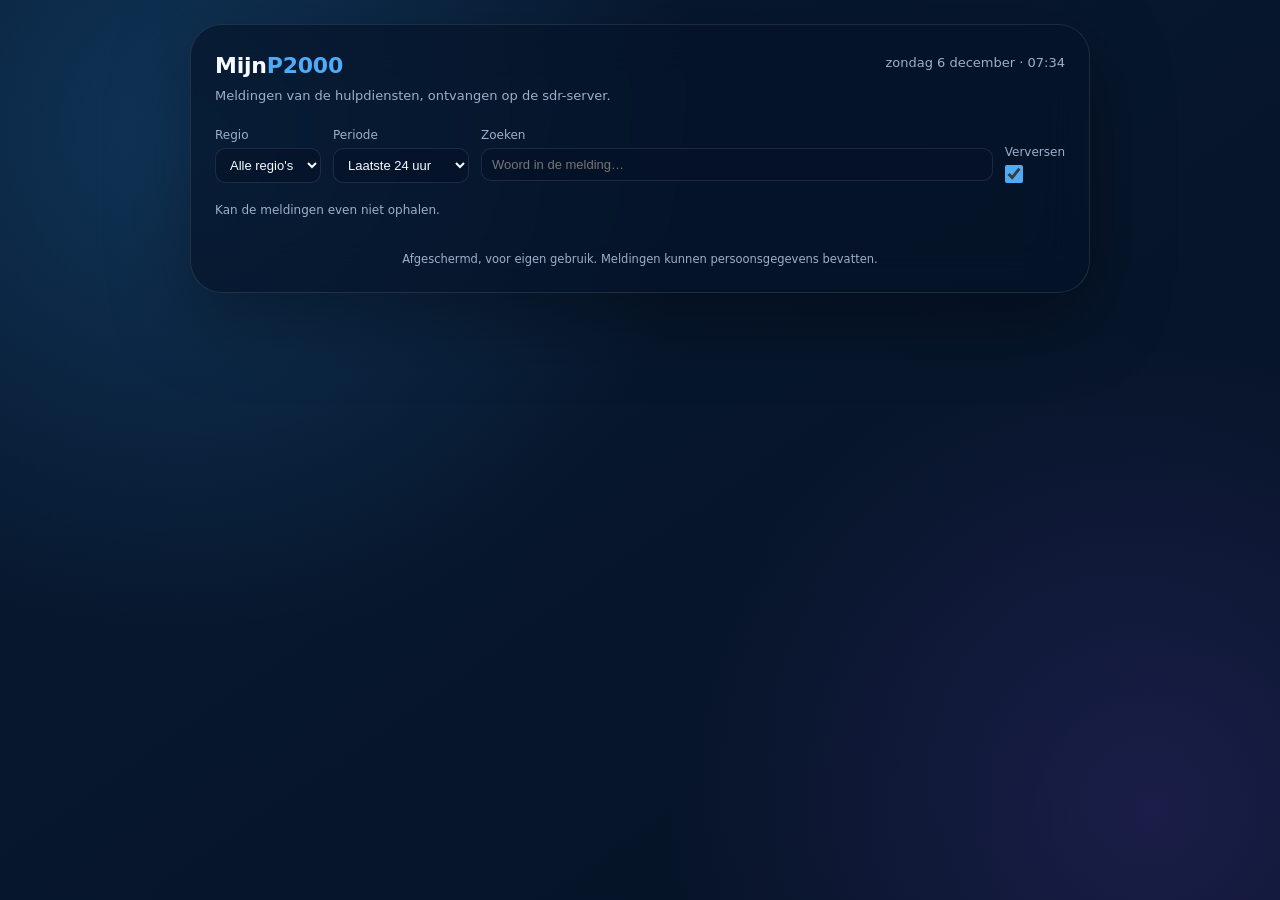
==== archief/static/index.html @ 43bccef7 "Archiefpagina mijnp2000: backend, pagina, nginx-conf en README" ====
<!doctype html>
<html lang="nl">
<head>
  <meta charset="utf-8">
  <meta name="viewport" content="width=device-width, initial-scale=1">
  <meta name="theme-color" content="#061225">
  <meta name="description" content="Archief van P2000-meldingen van de hulpdiensten, met filter op regio en periode.">
  <title>Lab023 — MijnP2000</title>
  <link rel="stylesheet" href="huisstijl.css">
  <link rel="stylesheet" href="style.css">
</head>
<body>
  <main class="app">
    <header class="topbar">
      <div>
        <h1 class="merk">Mijn<em>P2000</em></h1>
        <p class="ondertitel">Meldingen van de hulpdiensten, ontvangen op de sdr-server.</p>
      </div>
      <div class="klok" id="klok" aria-hidden="true"></div>
    </header>

    <div class="filters">
      <label class="filter">
        <span>Regio</span>
        <select id="regio">
          <option value="">Alle regio's</option>
        </select>
      </label>
      <label class="filter">
        <span>Periode</span>
        <select id="periode">
          <option value="1">Laatste uur</option>
          <option value="6">Laatste 6 uur</option>
          <option value="24" selected>Laatste 24 uur</option>
          <option value="72">Laatste 3 dagen</option>
          <option value="168">Laatste 7 dagen</option>
        </select>
      </label>
      <label class="filter filter-zoek">
        <span>Zoeken</span>
        <input id="zoek" type="text" placeholder="Woord in de melding…" autocomplete="off">
      </label>
      <label class="filter filter-auto">
        <span>Verversen</span>
        <input id="auto" type="checkbox" checked>
      </label>
    </div>

    <p id="stand" class="stand"></p>
    <div id="lijst" class="lijst"></div>
    <p id="leeg" class="leeg" hidden>Geen meldingen in deze selectie.</p>

    <p class="voettekst">Afgeschermd, voor eigen gebruik. Meldingen kunnen persoonsgegevens bevatten.</p>
  </main>

  <script src="script.js"></script>
</body>
</html>
---- archief/static/huisstijl.css ----
/* ============================================================
   Huisstijl Lab023 — gedeelde stijl voor alle sites
   Eén bron voor lettertype, kleuren en de kop "Mijn + thema".
   Het themawoord staat altijd in blauw (--accent).
   Kaarten en achtergrond volgen de glaslook van mijnweer.
   ============================================================ */

:root {
  --bg:     #061225;                  /* diepe navy basis */
  --kaart:  rgba(15, 36, 67, .72);    /* half-doorzichtig paneel */
  --rand:   rgba(255, 255, 255, .10); /* dunne lichte rand */
  --tekst:  #f7fbff;                  /* hoofdtekst */
  --muted:  #9db0c9;                  /* bijschriften */

  --accent: #4dabf7;                  /* themakleur: altijd blauw */

  --gas:    #f4a261;
  --geld:   #69db7c;

  --radius:     20px;                 /* kaarten */
  --radius-app: 32px;                 /* buitenste paneel */
}

* { box-sizing: border-box; margin: 0; padding: 0; }

body {
  min-height: 100vh;
  color: var(--tekst);
  font: 15px/1.5 system-ui, -apple-system, "Segoe UI", Roboto, sans-serif;
  padding: 24px;
  background:
    radial-gradient(circle at 15% 15%, rgba(44, 135, 205, .25), transparent 32rem),
    radial-gradient(circle at 90% 90%, rgba(105, 74, 207, .20), transparent 30rem),
    linear-gradient(145deg, #071a32, var(--bg));
}

/* Buitenste paneel: <main class="app"> ... </main> */
.app {
  width: min(900px, 100%);
  margin: 0 auto;
  padding: 24px;
  border: 1px solid var(--rand);
  border-radius: var(--radius-app);
  background: rgba(5, 18, 39, .68);
  box-shadow: 0 24px 80px rgba(0, 0, 0, .35);
  backdrop-filter: blur(24px);
  -webkit-backdrop-filter: blur(24px);
}

/* Kop: <h1 class="merk">Mijn<em>Verbruik</em></h1> */
.merk {
  font-size: 22px;
  font-weight: 600;
  letter-spacing: -.01em;
}
.merk em {
  color: var(--accent);
  font-style: normal;
}

.merk-sub {
  color: var(--muted);
  font-size: 13px;
  margin-top: 2px;
  margin-bottom: 18px;
}

/* Herbruikbare kaart (glaslook) */
.kaart {
  padding: 20px;
  border: 1px solid var(--rand);
  border-radius: var(--radius);
  background: var(--kaart);
  backdrop-filter: blur(12px);
  -webkit-backdrop-filter: blur(12px);
}
---- archief/static/style.css ----
/* Pagina-eigen opmaak voor MijnP2000.
   De gedeelde huisstijl staat in huisstijl.css en wordt eerder ingeladen. */

.topbar {
  display: flex;
  align-items: flex-start;
  justify-content: space-between;
  gap: 16px;
  margin-bottom: 20px;
}
.ondertitel {
  color: var(--muted);
  font-size: 13px;
  margin-top: 4px;
}
.klok {
  flex: 0 0 auto;
  color: var(--muted);
  font-size: 13px;
  font-variant-numeric: tabular-nums;
  padding-top: 4px;
  white-space: nowrap;
}

/* Filterbalk */
.filters {
  display: flex;
  flex-wrap: wrap;
  gap: 12px;
  margin-bottom: 18px;
}
.filter {
  display: flex;
  flex-direction: column;
  gap: 4px;
  font-size: 12px;
  color: var(--muted);
}
.filter-zoek { flex: 1 1 200px; }
.filter select,
.filter input[type="text"] {
  color: var(--tekst);
  background: rgba(5, 18, 39, .55);
  border: 1px solid var(--rand);
  border-radius: 10px;
  padding: 8px 10px;
  font-size: 13px;
}
.filter input[type="text"] { width: 100%; }
.filter select:focus,
.filter input:focus {
  outline: none;
  border-color: var(--accent);
}
.filter-auto {
  justify-content: flex-end;
}
.filter-auto input { width: 18px; height: 18px; accent-color: var(--accent); }

.stand {
  color: var(--muted);
  font-size: 12px;
  margin-bottom: 10px;
}

/* Lijst met meldingen */
.lijst {
  display: flex;
  flex-direction: column;
  gap: 10px;
}
.melding {
  padding: 14px 16px;
  border: 1px solid var(--rand);
  border-radius: 14px;
  background: var(--kaart);
}
.melding-kop {
  display: flex;
  flex-wrap: wrap;
  align-items: center;
  gap: 8px;
  margin-bottom: 6px;
}
.melding-tijd {
  color: var(--muted);
  font-size: 12px;
  font-variant-numeric: tabular-nums;
}
.melding-tekst {
  font-size: 14px;
  line-height: 1.5;
}
.melding-onder {
  margin-top: 6px;
  color: var(--muted);
  font-size: 11.5px;
}

/* Kenmerken (regio, discipline, prioriteit) */
.kenmerk {
  font-size: 10.5px;
  font-weight: 600;
  letter-spacing: .02em;
  padding: 2px 8px;
  border-radius: 999px;
  border: 1px solid var(--rand);
  color: var(--muted);
}
.kenmerk.prio1 { color: #ff8787; border-color: rgba(255, 135, 135, .5); }
.kenmerk.prio2 { color: var(--gas); border-color: rgba(244, 162, 97, .5); }
.kenmerk.regio { color: var(--accent); border-color: rgba(77, 171, 247, .5); }

.leeg {
  color: var(--muted);
  font-size: 13px;
  text-align: center;
  padding: 30px 0;
}
.voettekst {
  color: var(--muted);
  font-size: 11.5px;
  text-align: center;
  margin-top: 22px;
}
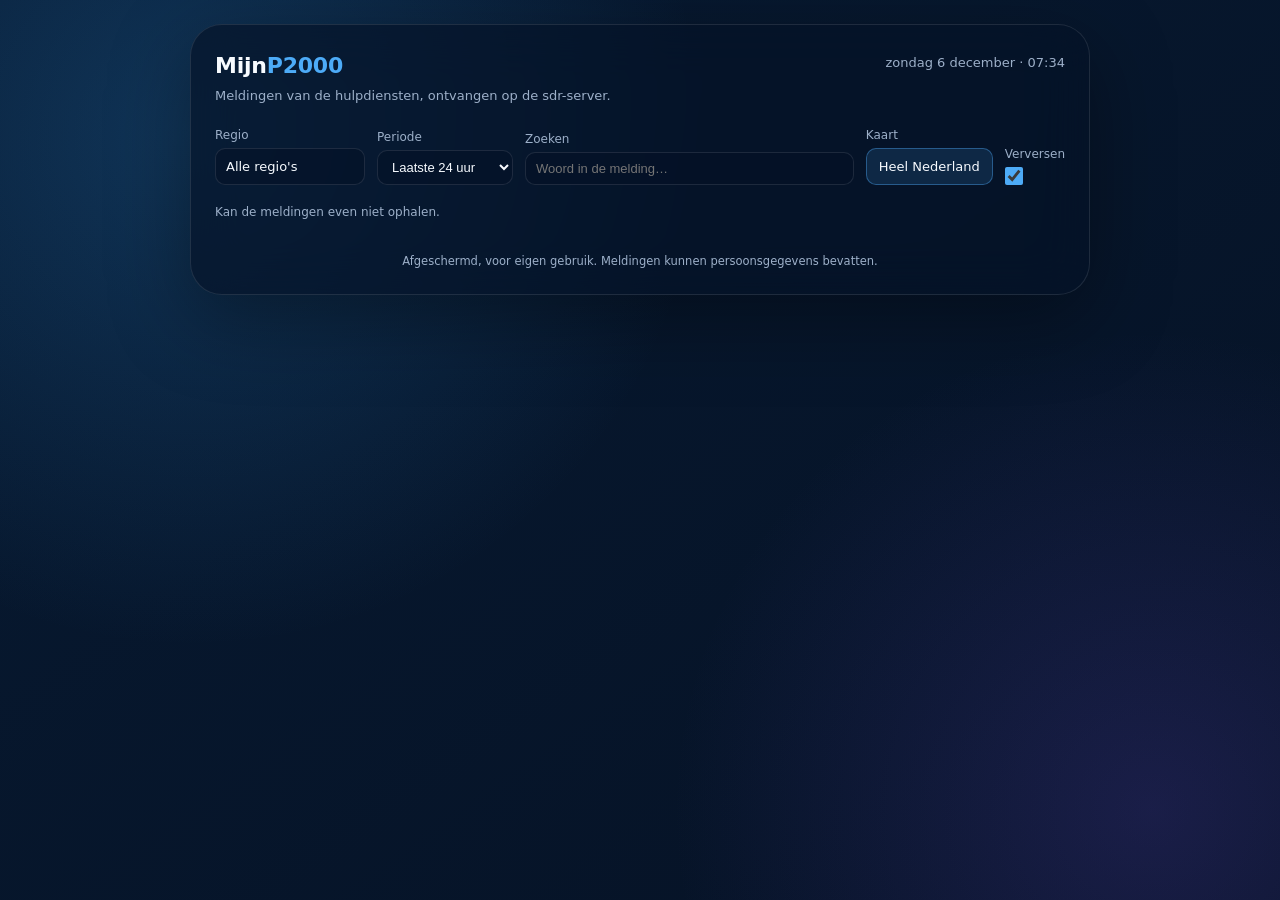
==== commit 2fbd25b8: "Archiefpagina: multi-regio, kaartpin, landelijke kaart, kleuren, capcodevertaling" ====
--- a/archief/static/index.html
+++ b/archief/static/index.html
@@ -20,12 +20,13 @@
     </header>
 
     <div class="filters">
-      <label class="filter">
+      <div class="filter">
         <span>Regio</span>
-        <select id="regio">
-          <option value="">Alle regio's</option>
-        </select>
-      </label>
+        <details class="regio-menu" id="regioMenu">
+          <summary id="regioSamenvatting">Alle regio's</summary>
+          <div class="regio-opties" id="regioOpties"></div>
+        </details>
+      </div>
       <label class="filter">
         <span>Periode</span>
         <select id="periode">
@@ -40,6 +41,12 @@
         <span>Zoeken</span>
         <input id="zoek" type="text" placeholder="Woord in de melding…" autocomplete="off">
       </label>
+      <div class="filter filter-knop">
+        <span>Kaart</span>
+        <a class="kaartknop" href="https://p2000.page/live-kaart" target="_blank" rel="noopener">
+          Heel Nederland
+        </a>
+      </div>
       <label class="filter filter-auto">
         <span>Verversen</span>
         <input id="auto" type="checkbox" checked>
--- a/archief/static/style.css
+++ b/archief/static/style.css
@@ -1,5 +1,13 @@
 /* Pagina-eigen opmaak voor MijnP2000.
    De gedeelde huisstijl staat in huisstijl.css en wordt eerder ingeladen. */
+
+:root {
+  --brandweer: #ff6b6b;   /* rood */
+  --ambulance: #ffd43b;   /* geel */
+  --politie:   #4dabf7;   /* blauw (gelijk aan accent) */
+  --lifeliner: #69db7c;   /* groen */
+  --overig:    #9db0c9;   /* grijs voor onbekend/overig */
+}
 
 .topbar {
   display: flex;
@@ -26,6 +34,7 @@
 .filters {
   display: flex;
   flex-wrap: wrap;
+  align-items: flex-end;
   gap: 12px;
   margin-bottom: 18px;
 }
@@ -36,7 +45,7 @@
   font-size: 12px;
   color: var(--muted);
 }
-.filter-zoek { flex: 1 1 200px; }
+.filter-zoek { flex: 1 1 180px; }
 .filter select,
 .filter input[type="text"] {
   color: var(--tekst);
@@ -48,14 +57,69 @@
 }
 .filter input[type="text"] { width: 100%; }
 .filter select:focus,
-.filter input:focus {
-  outline: none;
-  border-color: var(--accent);
-}
-.filter-auto {
-  justify-content: flex-end;
-}
+.filter input:focus { outline: none; border-color: var(--accent); }
+.filter-auto { justify-content: flex-end; }
 .filter-auto input { width: 18px; height: 18px; accent-color: var(--accent); }
+
+/* Regio-keuzemenu met meerdere selecties */
+.regio-menu {
+  position: relative;
+}
+.regio-menu summary {
+  list-style: none;
+  cursor: pointer;
+  color: var(--tekst);
+  background: rgba(5, 18, 39, .55);
+  border: 1px solid var(--rand);
+  border-radius: 10px;
+  padding: 8px 10px;
+  font-size: 13px;
+  min-width: 150px;
+  white-space: nowrap;
+}
+.regio-menu summary::-webkit-details-marker { display: none; }
+.regio-menu[open] summary { border-color: var(--accent); }
+.regio-opties {
+  position: absolute;
+  z-index: 20;
+  top: calc(100% + 4px);
+  left: 0;
+  max-height: 260px;
+  overflow-y: auto;
+  min-width: 220px;
+  padding: 8px;
+  background: #0b1f3a;
+  border: 1px solid var(--rand);
+  border-radius: 12px;
+  box-shadow: 0 16px 40px rgba(0, 0, 0, .45);
+}
+.regio-optie {
+  display: flex;
+  align-items: center;
+  gap: 8px;
+  padding: 5px 6px;
+  border-radius: 8px;
+  color: var(--tekst);
+  font-size: 13px;
+  cursor: pointer;
+}
+.regio-optie:hover { background: rgba(255, 255, 255, .05); }
+.regio-optie input { accent-color: var(--accent); }
+
+/* Kaartknop */
+.filter-knop { justify-content: flex-end; }
+.kaartknop {
+  display: inline-block;
+  color: var(--tekst);
+  text-decoration: none;
+  background: rgba(77, 171, 247, .14);
+  border: 1px solid rgba(77, 171, 247, .4);
+  border-radius: 10px;
+  padding: 8px 12px;
+  font-size: 13px;
+  white-space: nowrap;
+}
+.kaartknop:hover { background: rgba(77, 171, 247, .24); }
 
 .stand {
   color: var(--muted);
@@ -64,14 +128,11 @@
 }
 
 /* Lijst met meldingen */
-.lijst {
-  display: flex;
-  flex-direction: column;
-  gap: 10px;
-}
+.lijst { display: flex; flex-direction: column; gap: 10px; }
 .melding {
-  padding: 14px 16px;
-  border: 1px solid var(--rand);
+  padding: 12px 14px 12px 16px;
+  border: 1px solid var(--rand);
+  border-left: 4px solid var(--overig);   /* kleur per discipline, via JS */
   border-radius: 14px;
   background: var(--kaart);
 }
@@ -87,17 +148,47 @@
   font-size: 12px;
   font-variant-numeric: tabular-nums;
 }
-.melding-tekst {
-  font-size: 14px;
-  line-height: 1.5;
-}
-.melding-onder {
-  margin-top: 6px;
+.melding.hoofd-brandweer { border-left-color: var(--brandweer); }
+.melding.hoofd-ambulance { border-left-color: var(--ambulance); }
+.melding.hoofd-politie   { border-left-color: var(--politie); }
+.melding.hoofd-lifeliner { border-left-color: var(--lifeliner); }
+
+.melding-tekst { font-size: 14px; line-height: 1.5; }
+
+/* Kaartpin per melding */
+.pin {
+  flex: 0 0 auto;
+  display: inline-grid;
+  place-items: center;
+  width: 26px;
+  height: 26px;
+  border-radius: 8px;
+  color: var(--accent);
+  background: rgba(77, 171, 247, .12);
+  border: 1px solid rgba(77, 171, 247, .3);
+}
+.pin:hover { background: rgba(77, 171, 247, .24); }
+.pin svg { width: 15px; height: 15px; fill: none; stroke: currentColor; stroke-width: 1.8; stroke-linecap: round; stroke-linejoin: round; }
+
+/* Capcodes met vertaling */
+.codes {
+  margin-top: 8px;
+  display: flex;
+  flex-direction: column;
+  gap: 2px;
+}
+.code-regel {
   color: var(--muted);
   font-size: 11.5px;
-}
-
-/* Kenmerken (regio, discipline, prioriteit) */
+  line-height: 1.4;
+}
+.code-nr {
+  color: var(--tekst);
+  font-variant-numeric: tabular-nums;
+  margin-right: 6px;
+}
+
+/* Kenmerken (prioriteit, regio, discipline) */
 .kenmerk {
   font-size: 10.5px;
   font-weight: 600;
@@ -108,8 +199,14 @@
   color: var(--muted);
 }
 .kenmerk.prio1 { color: #ff8787; border-color: rgba(255, 135, 135, .5); }
-.kenmerk.prio2 { color: var(--gas); border-color: rgba(244, 162, 97, .5); }
+.kenmerk.prio2 { color: var(--ambulance); border-color: rgba(255, 212, 59, .5); }
 .kenmerk.regio { color: var(--accent); border-color: rgba(77, 171, 247, .5); }
+
+/* Disciplinebadge in de steunkleur */
+.kenmerk.disc-brandweer { color: var(--brandweer); border-color: rgba(255, 107, 107, .5); }
+.kenmerk.disc-ambulance { color: var(--ambulance); border-color: rgba(255, 212, 59, .5); }
+.kenmerk.disc-politie   { color: var(--politie);   border-color: rgba(77, 171, 247, .5); }
+.kenmerk.disc-lifeliner { color: var(--lifeliner); border-color: rgba(105, 219, 124, .5); }
 
 .leeg {
   color: var(--muted);
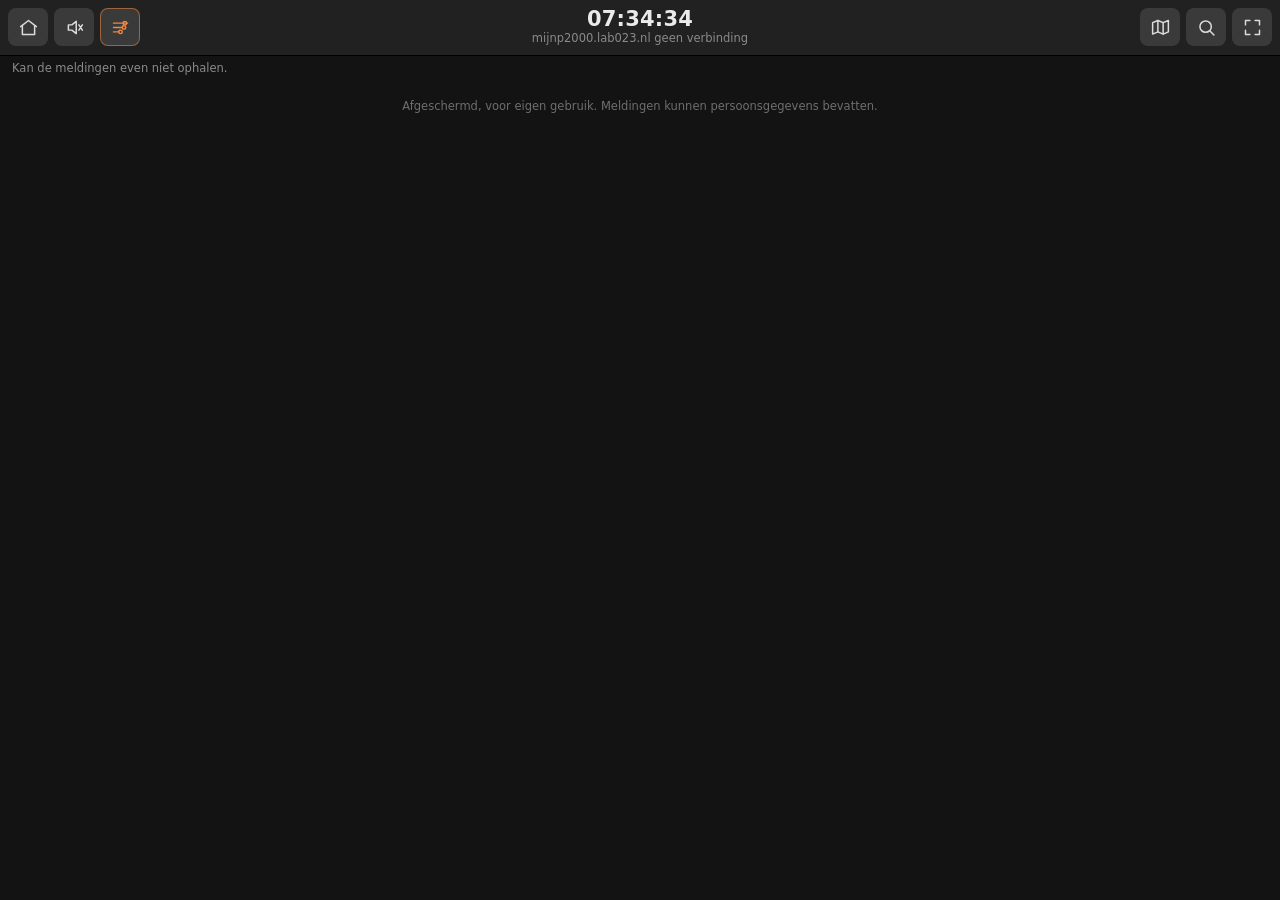
==== commit 89dc4663: "Opmaak van de pagina naar het voorbeeld van p2000.page" ====
--- a/archief/static/index.html
+++ b/archief/static/index.html
@@ -2,63 +2,80 @@
 <html lang="nl">
 <head>
   <meta charset="utf-8">
-  <meta name="viewport" content="width=device-width, initial-scale=1">
-  <meta name="theme-color" content="#061225">
-  <meta name="description" content="Archief van P2000-meldingen van de hulpdiensten, met filter op regio en periode.">
-  <title>Lab023 — MijnP2000</title>
-  <link rel="stylesheet" href="huisstijl.css">
+  <meta name="viewport" content="width=device-width, initial-scale=1, viewport-fit=cover">
+  <meta name="theme-color" content="#212121">
+  <meta name="description" content="Meldingen van de hulpdiensten, ontvangen op de sdr-server, met filter op regio en periode.">
+  <title>MijnP2000</title>
   <link rel="stylesheet" href="style.css">
 </head>
 <body>
-  <main class="app">
-    <header class="topbar">
-      <div>
-        <h1 class="merk">Mijn<em>P2000</em></h1>
-        <p class="ondertitel">Meldingen van de hulpdiensten, ontvangen op de sdr-server.</p>
-      </div>
-      <div class="klok" id="klok" aria-hidden="true"></div>
-    </header>
 
-    <div class="filters">
-      <div class="filter">
-        <span>Regio</span>
-        <details class="regio-menu" id="regioMenu">
-          <summary id="regioSamenvatting">Alle regio's</summary>
-          <div class="regio-opties" id="regioOpties"></div>
-        </details>
-      </div>
-      <label class="filter">
-        <span>Periode</span>
-        <select id="periode">
-          <option value="1">Laatste uur</option>
-          <option value="6">Laatste 6 uur</option>
-          <option value="24" selected>Laatste 24 uur</option>
-          <option value="72">Laatste 3 dagen</option>
-          <option value="168">Laatste 7 dagen</option>
-        </select>
-      </label>
-      <label class="filter filter-zoek">
-        <span>Zoeken</span>
-        <input id="zoek" type="text" placeholder="Woord in de melding…" autocomplete="off">
-      </label>
-      <div class="filter filter-knop">
-        <span>Kaart</span>
-        <a class="kaartknop" href="https://p2000.page/live-kaart" target="_blank" rel="noopener">
-          Heel Nederland
-        </a>
-      </div>
-      <label class="filter filter-auto">
-        <span>Verversen</span>
-        <input id="auto" type="checkbox" checked>
-      </label>
+  <!-- Balk bovenin: knoppen links, klok in het midden, knoppen rechts -->
+  <header class="balk" id="balk">
+    <div class="knoppen knoppen-links">
+      <a class="knop" href="https://start.lab023.nl" title="Naar de startpagina" aria-label="Startpagina">
+        <svg viewBox="0 0 24 24" aria-hidden="true"><path d="M3 11l9-7 9 7"></path><path d="M5 10v10h14V10"></path></svg>
+      </a>
+      <button class="knop" id="knopGeluid" title="Geluid bij een nieuwe melding" aria-label="Geluid aan of uit" aria-pressed="false">
+        <svg viewBox="0 0 24 24" aria-hidden="true"><path d="M5 9h4l5-4v14l-5-4H5z"></path><path class="geluid-uit" d="M17 9l4 6M21 9l-4 6"></path><path class="geluid-aan" d="M17 9a4 4 0 0 1 0 6"></path></svg>
+      </button>
+      <button class="knop knop-filter" id="knopFilter" title="Filters" aria-label="Filters" aria-expanded="false">
+        <svg viewBox="0 0 24 24" aria-hidden="true"><path d="M4 7h16M4 12h10M4 17h6"></path><circle cx="17" cy="7" r="2"></circle><circle cx="16" cy="12" r="2"></circle><circle cx="12" cy="17" r="2"></circle></svg>
+      </button>
     </div>
 
-    <p id="stand" class="stand"></p>
-    <div id="lijst" class="lijst"></div>
-    <p id="leeg" class="leeg" hidden>Geen meldingen in deze selectie.</p>
+    <div class="titelblok">
+      <div class="klok" id="klok">--:--:--</div>
+      <div class="ondertitel">mijnp2000.lab023.nl <span class="live" id="live">live</span></div>
+    </div>
 
-    <p class="voettekst">Afgeschermd, voor eigen gebruik. Meldingen kunnen persoonsgegevens bevatten.</p>
-  </main>
+    <div class="knoppen knoppen-rechts">
+      <a class="knop" href="https://p2000.page/live-kaart" target="_blank" rel="noopener" title="Landelijke kaart" aria-label="Kaart">
+        <svg viewBox="0 0 24 24" aria-hidden="true"><path d="M9 4L3 6.5v13L9 17l6 2.5 6-2.5v-13L15 6.5 9 4z"></path><path d="M9 4v13M15 6.5v13"></path></svg>
+      </a>
+      <button class="knop" id="knopZoek" title="Zoeken" aria-label="Zoeken">
+        <svg viewBox="0 0 24 24" aria-hidden="true"><circle cx="11" cy="11" r="6.5"></circle><path d="M16 16l4.5 4.5"></path></svg>
+      </button>
+      <button class="knop" id="knopSchermvullend" title="Schermvullend" aria-label="Schermvullend">
+        <svg viewBox="0 0 24 24" aria-hidden="true"><path d="M4 9V4h5M20 9V4h-5M4 15v5h5M20 15v5h-5"></path></svg>
+      </button>
+    </div>
+  </header>
+
+  <!-- Filterpaneel, klapt open onder de balk -->
+  <section class="paneel" id="paneel" hidden>
+    <div class="paneel-vak">
+      <span class="paneel-kop">Regio</span>
+      <div class="regio-opties" id="regioOpties"></div>
+      <div class="paneel-acties">
+        <button type="button" class="tekstknop" id="regioAlles">Alles uit</button>
+      </div>
+    </div>
+
+    <div class="paneel-vak">
+      <span class="paneel-kop">Periode</span>
+      <select id="periode">
+        <option value="1">Laatste uur</option>
+        <option value="6">Laatste 6 uur</option>
+        <option value="24" selected>Laatste 24 uur</option>
+        <option value="72">Laatste 3 dagen</option>
+        <option value="168">Laatste 7 dagen</option>
+      </select>
+
+      <span class="paneel-kop">Zoeken</span>
+      <input id="zoek" type="search" placeholder="Woord in de melding…" autocomplete="off">
+
+      <label class="schakel"><input id="auto" type="checkbox" checked> Automatisch verversen</label>
+    </div>
+  </section>
+
+  <p class="stand" id="stand"></p>
+
+  <main class="lijst" id="lijst"></main>
+
+  <p class="leeg" id="leeg" hidden>Geen meldingen in deze selectie.</p>
+
+  <footer class="voettekst">Afgeschermd, voor eigen gebruik. Meldingen kunnen persoonsgegevens bevatten.</footer>
 
   <script src="script.js"></script>
 </body>
--- a/archief/static/style.css
+++ b/archief/static/style.css
@@ -1,222 +1,309 @@
-/* Pagina-eigen opmaak voor MijnP2000.
-   De gedeelde huisstijl staat in huisstijl.css en wordt eerder ingeladen. */
+/* Opmaak van MijnP2000.
+   Deze pagina volgt bewust niet de glaslook van de Lab023-huisstijl, maar de
+   compacte, donkergrijze weergave van p2000.page: volle breedte, dichte
+   regels, een gekleurde titel per dienst en een pin rechts naar de kaart.
+   Daarom wordt huisstijl.css hier niet ingeladen. */
 
 :root {
-  --brandweer: #ff6b6b;   /* rood */
-  --ambulance: #ffd43b;   /* geel */
-  --politie:   #4dabf7;   /* blauw (gelijk aan accent) */
-  --lifeliner: #69db7c;   /* groen */
-  --overig:    #9db0c9;   /* grijs voor onbekend/overig */
-}
-
-.topbar {
-  display: flex;
-  align-items: flex-start;
+  --bg:        #131313;   /* achtergrond tussen de regels */
+  --rij:       #2b2b2b;   /* vlak van een melding */
+  --rij-hover: #333333;
+  --balk:      #212121;   /* balk bovenin */
+  --knop:      #3a3a3a;
+  --tekst:     #eaeaea;
+  --grijs:     #8a8a8a;   /* capcodes en bijschriften */
+  --grijs-licht: #a8a8a8;
+  --oranje:    #f0883e;   /* filterknop */
+  --rood:      #b93b2f;   /* blokje met minuten geleden */
+
+  /* Kleur per dienst: titel en de balk links van de melding */
+  --politie:        #4da6ff;
+  --politie-rand:   #2f6fb3;
+  --ambulance:      #dede2a;
+  --ambulance-rand: #8a8a1e;
+  --brandweer:      #ff5a5a;
+  --brandweer-rand: #a33636;
+  --lifeliner:      #e084e0;
+  --lifeliner-rand: #8a4b8a;
+  --overig:         #c4c4c4;
+  --overig-rand:    #555555;
+}
+
+* { box-sizing: border-box; margin: 0; padding: 0; }
+
+body {
+  min-height: 100vh;
+  background: var(--bg);
+  color: var(--tekst);
+  font: 15px/1.35 system-ui, -apple-system, "Segoe UI", Roboto, Arial, sans-serif;
+  -webkit-text-size-adjust: 100%;
+}
+
+/* ---------- Balk bovenin ---------- */
+.balk {
+  position: sticky;
+  top: 0;
+  z-index: 30;
+  display: flex;
+  align-items: center;
   justify-content: space-between;
+  gap: 8px;
+  padding: 8px 8px;
+  background: var(--balk);
+  border-bottom: 1px solid #000;
+}
+.knoppen { display: flex; gap: 6px; flex: 0 0 auto; }
+
+.knop {
+  display: inline-grid;
+  place-items: center;
+  width: 40px;
+  height: 38px;
+  border: 1px solid transparent;
+  border-radius: 8px;
+  background: var(--knop);
+  color: #dcdcdc;
+  cursor: pointer;
+  text-decoration: none;
+}
+.knop:hover { background: #454545; }
+.knop svg {
+  width: 21px; height: 21px;
+  fill: none; stroke: currentColor;
+  stroke-width: 1.7; stroke-linecap: round; stroke-linejoin: round;
+}
+.knop-filter { color: var(--oranje); border-color: rgba(240, 136, 62, .55); }
+.knop.aan { color: var(--oranje); border-color: rgba(240, 136, 62, .55); }
+
+/* Luidsprekertje: kruisje bij uit, boogje bij aan */
+#knopGeluid .geluid-aan { display: none; }
+#knopGeluid.aan .geluid-uit { display: none; }
+#knopGeluid.aan .geluid-aan { display: inline; }
+
+.titelblok { text-align: center; flex: 1 1 auto; min-width: 0; }
+.klok {
+  font-size: 21px;
+  font-weight: 700;
+  letter-spacing: .01em;
+  font-variant-numeric: tabular-nums;
+  line-height: 1.1;
+}
+.ondertitel {
+  font-size: 11.5px;
+  color: var(--grijs);
+  white-space: nowrap;
+  overflow: hidden;
+  text-overflow: ellipsis;
+}
+.live { color: #57c46a; }
+.live.stil { color: var(--grijs); }
+
+/* ---------- Filterpaneel ---------- */
+.paneel[hidden] { display: none; }
+.paneel {
+  display: flex;
+  flex-wrap: wrap;
   gap: 16px;
-  margin-bottom: 20px;
-}
-.ondertitel {
-  color: var(--muted);
+  padding: 12px;
+  background: #262626;
+  border-bottom: 1px solid #000;
+}
+.paneel-vak { flex: 1 1 240px; min-width: 0; }
+.paneel-kop {
+  display: block;
+  margin: 0 0 6px;
+  font-size: 11px;
+  text-transform: uppercase;
+  letter-spacing: .06em;
+  color: var(--grijs);
+}
+.paneel-vak .paneel-kop + .paneel-kop,
+.paneel select + .paneel-kop { margin-top: 12px; }
+
+.regio-opties {
+  display: grid;
+  grid-template-columns: repeat(auto-fill, minmax(160px, 1fr));
+  gap: 2px 10px;
+  max-height: 220px;
+  overflow-y: auto;
+  padding-right: 4px;
+}
+.regio-optie {
+  display: flex;
+  align-items: center;
+  gap: 7px;
+  padding: 3px 0;
   font-size: 13px;
-  margin-top: 4px;
-}
-.klok {
-  flex: 0 0 auto;
-  color: var(--muted);
-  font-size: 13px;
-  font-variant-numeric: tabular-nums;
-  padding-top: 4px;
-  white-space: nowrap;
-}
-
-/* Filterbalk */
-.filters {
-  display: flex;
-  flex-wrap: wrap;
-  align-items: flex-end;
-  gap: 12px;
-  margin-bottom: 18px;
-}
-.filter {
-  display: flex;
-  flex-direction: column;
-  gap: 4px;
+  color: var(--tekst);
+  cursor: pointer;
+}
+.regio-optie input,
+.schakel input { accent-color: var(--oranje); width: 16px; height: 16px; }
+
+.paneel select,
+.paneel input[type="search"] {
+  width: 100%;
+  padding: 8px 10px;
+  font-size: 14px;
+  color: var(--tekst);
+  background: #1c1c1c;
+  border: 1px solid #444;
+  border-radius: 6px;
+}
+.paneel select:focus,
+.paneel input:focus { outline: none; border-color: var(--oranje); }
+
+.paneel-acties { margin-top: 6px; }
+.tekstknop {
+  background: none;
+  border: none;
+  padding: 0;
   font-size: 12px;
-  color: var(--muted);
-}
-.filter-zoek { flex: 1 1 180px; }
-.filter select,
-.filter input[type="text"] {
-  color: var(--tekst);
-  background: rgba(5, 18, 39, .55);
-  border: 1px solid var(--rand);
-  border-radius: 10px;
-  padding: 8px 10px;
-  font-size: 13px;
-}
-.filter input[type="text"] { width: 100%; }
-.filter select:focus,
-.filter input:focus { outline: none; border-color: var(--accent); }
-.filter-auto { justify-content: flex-end; }
-.filter-auto input { width: 18px; height: 18px; accent-color: var(--accent); }
-
-/* Regio-keuzemenu met meerdere selecties */
-.regio-menu {
-  position: relative;
-}
-.regio-menu summary {
-  list-style: none;
+  color: var(--oranje);
   cursor: pointer;
-  color: var(--tekst);
-  background: rgba(5, 18, 39, .55);
-  border: 1px solid var(--rand);
-  border-radius: 10px;
-  padding: 8px 10px;
-  font-size: 13px;
-  min-width: 150px;
-  white-space: nowrap;
-}
-.regio-menu summary::-webkit-details-marker { display: none; }
-.regio-menu[open] summary { border-color: var(--accent); }
-.regio-opties {
-  position: absolute;
-  z-index: 20;
-  top: calc(100% + 4px);
-  left: 0;
-  max-height: 260px;
-  overflow-y: auto;
-  min-width: 220px;
-  padding: 8px;
-  background: #0b1f3a;
-  border: 1px solid var(--rand);
-  border-radius: 12px;
-  box-shadow: 0 16px 40px rgba(0, 0, 0, .45);
-}
-.regio-optie {
+}
+.schakel {
   display: flex;
   align-items: center;
   gap: 8px;
-  padding: 5px 6px;
-  border-radius: 8px;
+  margin-top: 12px;
+  font-size: 13px;
   color: var(--tekst);
-  font-size: 13px;
   cursor: pointer;
 }
-.regio-optie:hover { background: rgba(255, 255, 255, .05); }
-.regio-optie input { accent-color: var(--accent); }
-
-/* Kaartknop */
-.filter-knop { justify-content: flex-end; }
-.kaartknop {
-  display: inline-block;
-  color: var(--tekst);
-  text-decoration: none;
-  background: rgba(77, 171, 247, .14);
-  border: 1px solid rgba(77, 171, 247, .4);
-  border-radius: 10px;
-  padding: 8px 12px;
-  font-size: 13px;
-  white-space: nowrap;
-}
-.kaartknop:hover { background: rgba(77, 171, 247, .24); }
 
 .stand {
-  color: var(--muted);
-  font-size: 12px;
-  margin-bottom: 10px;
-}
-
-/* Lijst met meldingen */
-.lijst { display: flex; flex-direction: column; gap: 10px; }
+  padding: 5px 12px;
+  font-size: 11.5px;
+  color: var(--grijs);
+}
+
+/* ---------- Lijst met meldingen ---------- */
+.lijst { display: flex; flex-direction: column; gap: 6px; }
+
 .melding {
-  padding: 12px 14px 12px 16px;
-  border: 1px solid var(--rand);
-  border-left: 4px solid var(--overig);   /* kleur per discipline, via JS */
-  border-radius: 14px;
-  background: var(--kaart);
-}
-.melding-kop {
+  display: flex;
+  align-items: stretch;
+  background: var(--rij);
+  border-left: 5px solid var(--overig-rand);
+}
+.melding:hover { background: var(--rij-hover); }
+
+.rij-inhoud {
+  flex: 1 1 auto;
+  min-width: 0;
+  padding: 9px 10px 10px 11px;
+}
+
+.titel {
+  font-size: 16px;
+  font-weight: 700;
+  line-height: 1.25;
+  color: var(--overig);
+  overflow-wrap: anywhere;
+}
+
+.meta {
   display: flex;
   flex-wrap: wrap;
   align-items: center;
-  gap: 8px;
-  margin-bottom: 6px;
-}
-.melding-tijd {
-  color: var(--muted);
-  font-size: 12px;
+  gap: 7px;
+  margin-top: 3px;
+  font-size: 13.5px;
+  color: var(--grijs-licht);
   font-variant-numeric: tabular-nums;
 }
-.melding.hoofd-brandweer { border-left-color: var(--brandweer); }
-.melding.hoofd-ambulance { border-left-color: var(--ambulance); }
-.melding.hoofd-politie   { border-left-color: var(--politie); }
-.melding.hoofd-lifeliner { border-left-color: var(--lifeliner); }
-
-.melding-tekst { font-size: 14px; line-height: 1.5; }
-
-/* Kaartpin per melding */
+.tijd { color: var(--grijs-licht); }
+.tijd b { color: #ffffff; font-weight: 700; }
+.geleden {
+  padding: 1px 5px;
+  font-size: 11.5px;
+  font-weight: 600;
+  color: #fff;
+  background: var(--rood);
+  border-radius: 3px;
+}
+.geleden.oud { background: #4a4a4a; }
+.datum { color: var(--grijs); }
+
+.badge {
+  padding: 1px 7px;
+  font-size: 11px;
+  font-weight: 600;
+  border: 1px solid #555;
+  border-radius: 999px;
+  color: var(--grijs-licht);
+}
+.badge.prio1 { color: #ff8080; border-color: rgba(255, 128, 128, .55); }
+.badge.prio2 { color: var(--ambulance); border-color: rgba(222, 222, 42, .55); }
+.badge.regio { color: #9ec9f5; border-color: rgba(158, 201, 245, .45); }
+
+.codes { margin-top: 4px; }
+.code {
+  font-size: 13px;
+  line-height: 1.35;
+  color: var(--grijs);
+  overflow-wrap: anywhere;
+}
+.code .nr { font-variant-numeric: tabular-nums; margin-right: 6px; }
+.eenheid {
+  margin-top: 2px;
+  padding-left: 26px;
+  font-size: 13px;
+  font-style: italic;
+  color: #9a9a9a;
+  overflow-wrap: anywhere;
+}
+
+/* Kleur per dienst */
+.melding.dienst-politie   { border-left-color: var(--politie-rand); }
+.melding.dienst-politie   .titel { color: var(--politie); }
+.melding.dienst-ambulance { border-left-color: var(--ambulance-rand); }
+.melding.dienst-ambulance .titel { color: var(--ambulance); }
+.melding.dienst-brandweer { border-left-color: var(--brandweer-rand); }
+.melding.dienst-brandweer .titel { color: var(--brandweer); }
+.melding.dienst-lifeliner { border-left-color: var(--lifeliner-rand); }
+.melding.dienst-lifeliner .titel { color: var(--lifeliner); }
+
+/* Pin rechts, over de volle hoogte van de melding */
 .pin {
-  flex: 0 0 auto;
-  display: inline-grid;
+  flex: 0 0 62px;
+  display: grid;
   place-items: center;
-  width: 26px;
-  height: 26px;
-  border-radius: 8px;
-  color: var(--accent);
-  background: rgba(77, 171, 247, .12);
-  border: 1px solid rgba(77, 171, 247, .3);
-}
-.pin:hover { background: rgba(77, 171, 247, .24); }
-.pin svg { width: 15px; height: 15px; fill: none; stroke: currentColor; stroke-width: 1.8; stroke-linecap: round; stroke-linejoin: round; }
-
-/* Capcodes met vertaling */
-.codes {
-  margin-top: 8px;
-  display: flex;
-  flex-direction: column;
-  gap: 2px;
-}
-.code-regel {
-  color: var(--muted);
+  background: #363636;
+  color: #8f8f8f;
+  text-decoration: none;
+}
+.pin:hover { background: #434343; color: #cfcfcf; }
+.pin svg { width: 26px; height: 26px; fill: currentColor; }
+
+.leeg {
+  padding: 40px 12px;
+  text-align: center;
+  font-size: 14px;
+  color: var(--grijs);
+}
+.voettekst {
+  padding: 18px 12px 24px;
+  text-align: center;
   font-size: 11.5px;
-  line-height: 1.4;
-}
-.code-nr {
-  color: var(--tekst);
-  font-variant-numeric: tabular-nums;
-  margin-right: 6px;
-}
-
-/* Kenmerken (prioriteit, regio, discipline) */
-.kenmerk {
-  font-size: 10.5px;
-  font-weight: 600;
-  letter-spacing: .02em;
-  padding: 2px 8px;
-  border-radius: 999px;
-  border: 1px solid var(--rand);
-  color: var(--muted);
-}
-.kenmerk.prio1 { color: #ff8787; border-color: rgba(255, 135, 135, .5); }
-.kenmerk.prio2 { color: var(--ambulance); border-color: rgba(255, 212, 59, .5); }
-.kenmerk.regio { color: var(--accent); border-color: rgba(77, 171, 247, .5); }
-
-/* Disciplinebadge in de steunkleur */
-.kenmerk.disc-brandweer { color: var(--brandweer); border-color: rgba(255, 107, 107, .5); }
-.kenmerk.disc-ambulance { color: var(--ambulance); border-color: rgba(255, 212, 59, .5); }
-.kenmerk.disc-politie   { color: var(--politie);   border-color: rgba(77, 171, 247, .5); }
-.kenmerk.disc-lifeliner { color: var(--lifeliner); border-color: rgba(105, 219, 124, .5); }
-
-.leeg {
-  color: var(--muted);
-  font-size: 13px;
-  text-align: center;
-  padding: 30px 0;
-}
-.voettekst {
-  color: var(--muted);
-  font-size: 11.5px;
-  text-align: center;
-  margin-top: 22px;
-}
+  color: #6e6e6e;
+}
+
+/* Nieuwe melding kort laten oplichten */
+@keyframes nieuw {
+  from { background: #3d3d2a; }
+  to   { background: var(--rij); }
+}
+.melding.nieuw { animation: nieuw 4s ease-out 1; }
+
+/* Smalle schermen: iets krappere maten */
+@media (max-width: 480px) {
+  .balk { padding: 7px 6px; gap: 6px; }
+  .knoppen { gap: 5px; }
+  .knop { width: 35px; height: 36px; }
+  .knop svg { width: 19px; height: 19px; }
+  .klok { font-size: 18px; }
+  .titel { font-size: 15.5px; }
+  .pin { flex-basis: 52px; }
+}
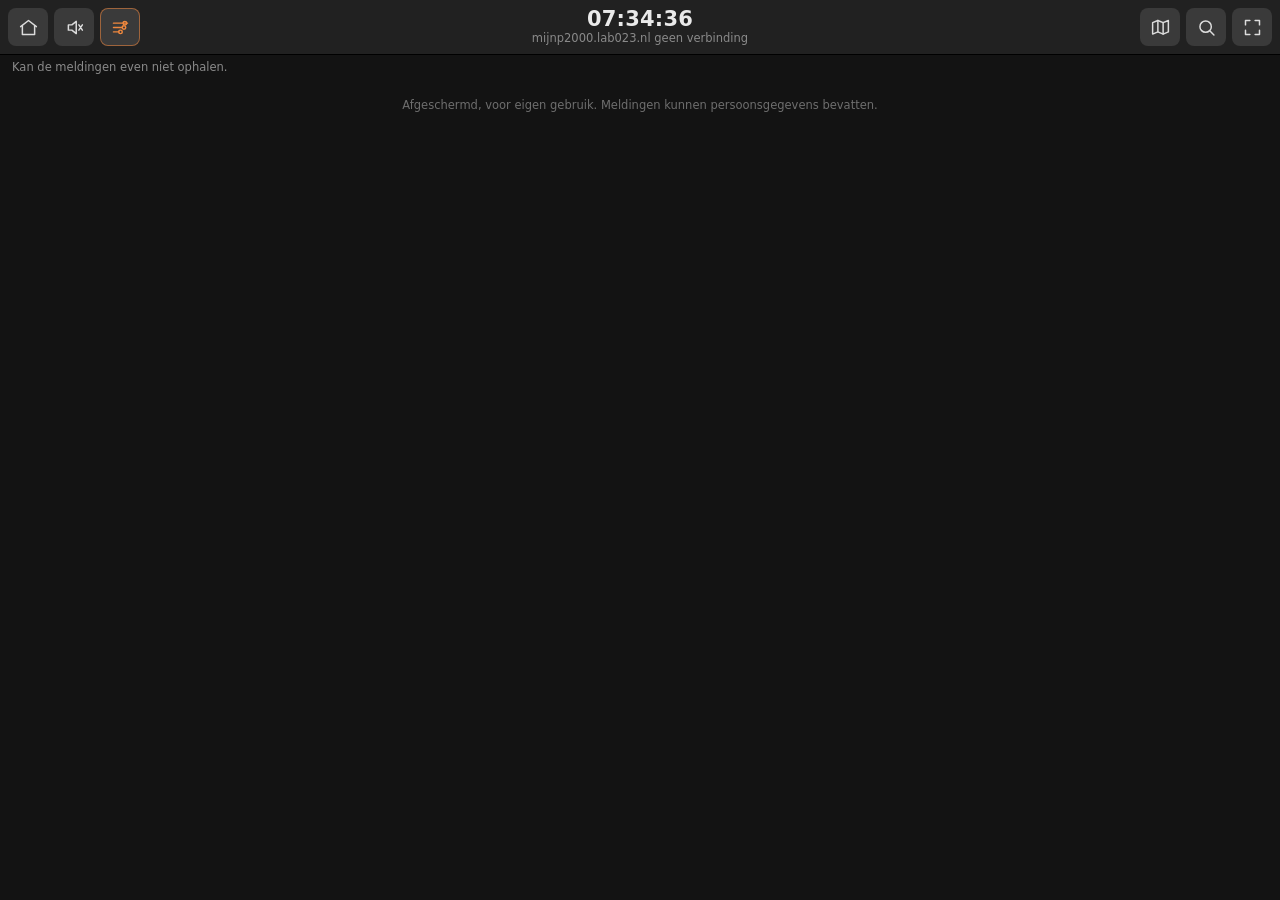
==== commit 2e0be123: "Persoonlijk plaatsnamenfilter met aan/uit-schakelaar" ====
--- a/archief/static/index.html
+++ b/archief/static/index.html
@@ -67,6 +67,15 @@
 
       <label class="schakel"><input id="auto" type="checkbox" checked> Automatisch verversen</label>
     </div>
+
+    <div class="paneel-vak">
+      <span class="paneel-kop">Plaatsen</span>
+      <label class="schakel schakel-boven"><input id="plaatsAan" type="checkbox"> Alleen deze plaatsen tonen</label>
+      <input id="plaatsen" type="text" placeholder="haarlem, zandvoort, …" autocomplete="off"
+             aria-label="Plaatsnamen, gescheiden door komma's">
+      <p class="paneel-uitleg">Gescheiden door komma's. Meldingen zonder een van deze
+      plaatsnamen worden verborgen zolang de schakelaar aanstaat.</p>
+    </div>
   </section>
 
   <p class="stand" id="stand"></p>
--- a/archief/static/style.css
+++ b/archief/static/style.css
@@ -35,7 +35,7 @@
   min-height: 100vh;
   background: var(--bg);
   color: var(--tekst);
-  font: 15px/1.35 system-ui, -apple-system, "Segoe UI", Roboto, Arial, sans-serif;
+  font: 13px/1.3 system-ui, -apple-system, "Segoe UI", Roboto, Arial, sans-serif;
   -webkit-text-size-adjust: 100%;
 }
 
@@ -141,6 +141,7 @@
 .schakel input { accent-color: var(--oranje); width: 16px; height: 16px; }
 
 .paneel select,
+.paneel input[type="text"],
 .paneel input[type="search"] {
   width: 100%;
   padding: 8px 10px;
@@ -171,6 +172,13 @@
   color: var(--tekst);
   cursor: pointer;
 }
+.schakel-boven { margin: 0 0 8px; }
+.paneel-uitleg {
+  margin-top: 6px;
+  font-size: 11px;
+  line-height: 1.4;
+  color: var(--grijs);
+}
 
 .stand {
   padding: 5px 12px;
@@ -179,26 +187,27 @@
 }
 
 /* ---------- Lijst met meldingen ---------- */
-.lijst { display: flex; flex-direction: column; gap: 6px; }
+.lijst { display: flex; flex-direction: column; gap: 3px; }
 
 .melding {
   display: flex;
   align-items: stretch;
   background: var(--rij);
-  border-left: 5px solid var(--overig-rand);
+  border-left: 4px solid var(--overig-rand);
 }
 .melding:hover { background: var(--rij-hover); }
+.melding.klapbaar .rij-inhoud { cursor: pointer; }
 
 .rij-inhoud {
   flex: 1 1 auto;
   min-width: 0;
-  padding: 9px 10px 10px 11px;
+  padding: 5px 8px 6px 9px;
 }
 
 .titel {
-  font-size: 16px;
+  font-size: 14px;
   font-weight: 700;
-  line-height: 1.25;
+  line-height: 1.2;
   color: var(--overig);
   overflow-wrap: anywhere;
 }
@@ -207,17 +216,17 @@
   display: flex;
   flex-wrap: wrap;
   align-items: center;
-  gap: 7px;
-  margin-top: 3px;
-  font-size: 13.5px;
+  gap: 6px;
+  margin-top: 2px;
+  font-size: 11.5px;
   color: var(--grijs-licht);
   font-variant-numeric: tabular-nums;
 }
 .tijd { color: var(--grijs-licht); }
 .tijd b { color: #ffffff; font-weight: 700; }
 .geleden {
-  padding: 1px 5px;
-  font-size: 11.5px;
+  padding: 0 4px;
+  font-size: 10.5px;
   font-weight: 600;
   color: #fff;
   background: var(--rood);
@@ -227,8 +236,8 @@
 .datum { color: var(--grijs); }
 
 .badge {
-  padding: 1px 7px;
-  font-size: 11px;
+  padding: 0 6px;
+  font-size: 10px;
   font-weight: 600;
   border: 1px solid #555;
   border-radius: 999px;
@@ -238,18 +247,28 @@
 .badge.prio2 { color: var(--ambulance); border-color: rgba(222, 222, 42, .55); }
 .badge.regio { color: #9ec9f5; border-color: rgba(158, 201, 245, .45); }
 
-.codes { margin-top: 4px; }
+/* Wissel voor het capcodeblok: aantal capcodes met een draaiend pijltje */
+.badge.capwissel { color: var(--grijs); border-color: #4a4a4a; }
+.capwissel .pijl {
+  display: inline-block;
+  transition: transform .15s ease;
+}
+.capwissel.open .pijl { transform: rotate(90deg); }
+
+.capblok[hidden] { display: none; }
+
+.codes { margin-top: 3px; }
 .code {
-  font-size: 13px;
-  line-height: 1.35;
+  font-size: 11.5px;
+  line-height: 1.3;
   color: var(--grijs);
   overflow-wrap: anywhere;
 }
 .code .nr { font-variant-numeric: tabular-nums; margin-right: 6px; }
 .eenheid {
   margin-top: 2px;
-  padding-left: 26px;
-  font-size: 13px;
+  padding-left: 24px;
+  font-size: 11.5px;
   font-style: italic;
   color: #9a9a9a;
   overflow-wrap: anywhere;
@@ -267,7 +286,7 @@
 
 /* Pin rechts, over de volle hoogte van de melding */
 .pin {
-  flex: 0 0 62px;
+  flex: 0 0 46px;
   display: grid;
   place-items: center;
   background: #363636;
@@ -275,7 +294,7 @@
   text-decoration: none;
 }
 .pin:hover { background: #434343; color: #cfcfcf; }
-.pin svg { width: 26px; height: 26px; fill: currentColor; }
+.pin svg { width: 21px; height: 21px; fill: currentColor; }
 
 .leeg {
   padding: 40px 12px;
@@ -297,13 +316,17 @@
 }
 .melding.nieuw { animation: nieuw 4s ease-out 1; }
 
-/* Smalle schermen: iets krappere maten */
+/* Smalle schermen: nog krappere maten, zodat er veel meldingen passen */
 @media (max-width: 480px) {
-  .balk { padding: 7px 6px; gap: 6px; }
+  .balk { padding: 6px 6px; gap: 6px; }
   .knoppen { gap: 5px; }
-  .knop { width: 35px; height: 36px; }
-  .knop svg { width: 19px; height: 19px; }
-  .klok { font-size: 18px; }
-  .titel { font-size: 15.5px; }
-  .pin { flex-basis: 52px; }
-}
+  .knop { width: 34px; height: 34px; }
+  .knop svg { width: 18px; height: 18px; }
+  .klok { font-size: 17px; }
+  .titel { font-size: 13px; }
+  .meta { font-size: 11px; gap: 5px; }
+  .code, .eenheid { font-size: 11px; }
+  .rij-inhoud { padding: 4px 7px 5px 8px; }
+  .pin { flex-basis: 38px; }
+  .pin svg { width: 18px; height: 18px; }
+}
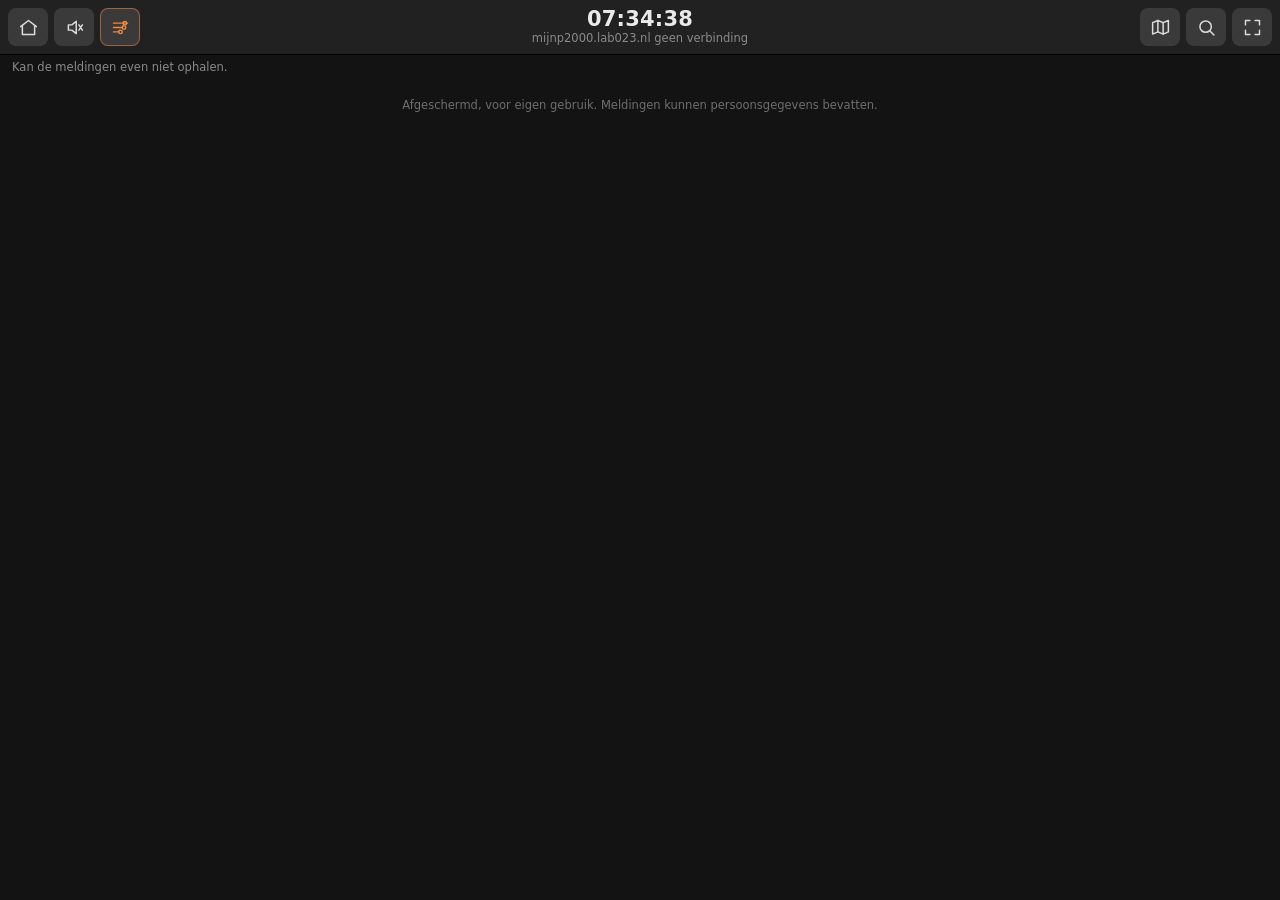
==== commit 07f6aa5b: "Eigen kaartpagina op /kaart in plaats van de landelijke kaart De knop in de balk wees naar de live-k" ====
--- a/archief/static/index.html
+++ b/archief/static/index.html
@@ -30,7 +30,7 @@
     </div>
 
     <div class="knoppen knoppen-rechts">
-      <a class="knop" href="https://p2000.page/live-kaart" target="_blank" rel="noopener" title="Landelijke kaart" aria-label="Kaart">
+      <a class="knop" href="/kaart" title="Kaart in de buurt" aria-label="Kaart">
         <svg viewBox="0 0 24 24" aria-hidden="true"><path d="M9 4L3 6.5v13L9 17l6 2.5 6-2.5v-13L15 6.5 9 4z"></path><path d="M9 4v13M15 6.5v13"></path></svg>
       </a>
       <button class="knop" id="knopZoek" title="Zoeken" aria-label="Zoeken">
@@ -86,6 +86,7 @@
 
   <footer class="voettekst">Afgeschermd, voor eigen gebruik. Meldingen kunnen persoonsgegevens bevatten.</footer>
 
+  <script src="melding.js"></script>
   <script src="script.js"></script>
 </body>
 </html>
--- a/archief/static/style.css
+++ b/archief/static/style.css
@@ -294,6 +294,8 @@
   text-decoration: none;
 }
 .pin:hover { background: #434343; color: #cfcfcf; }
+/* Geen locatie herkend: de pin blijft dof en zonder koppeling. */
+.pin.geen, .pin.geen:hover { background: #363636; color: #4a4a4a; cursor: default; }
 .pin svg { width: 21px; height: 21px; fill: currentColor; }
 
 .leeg {
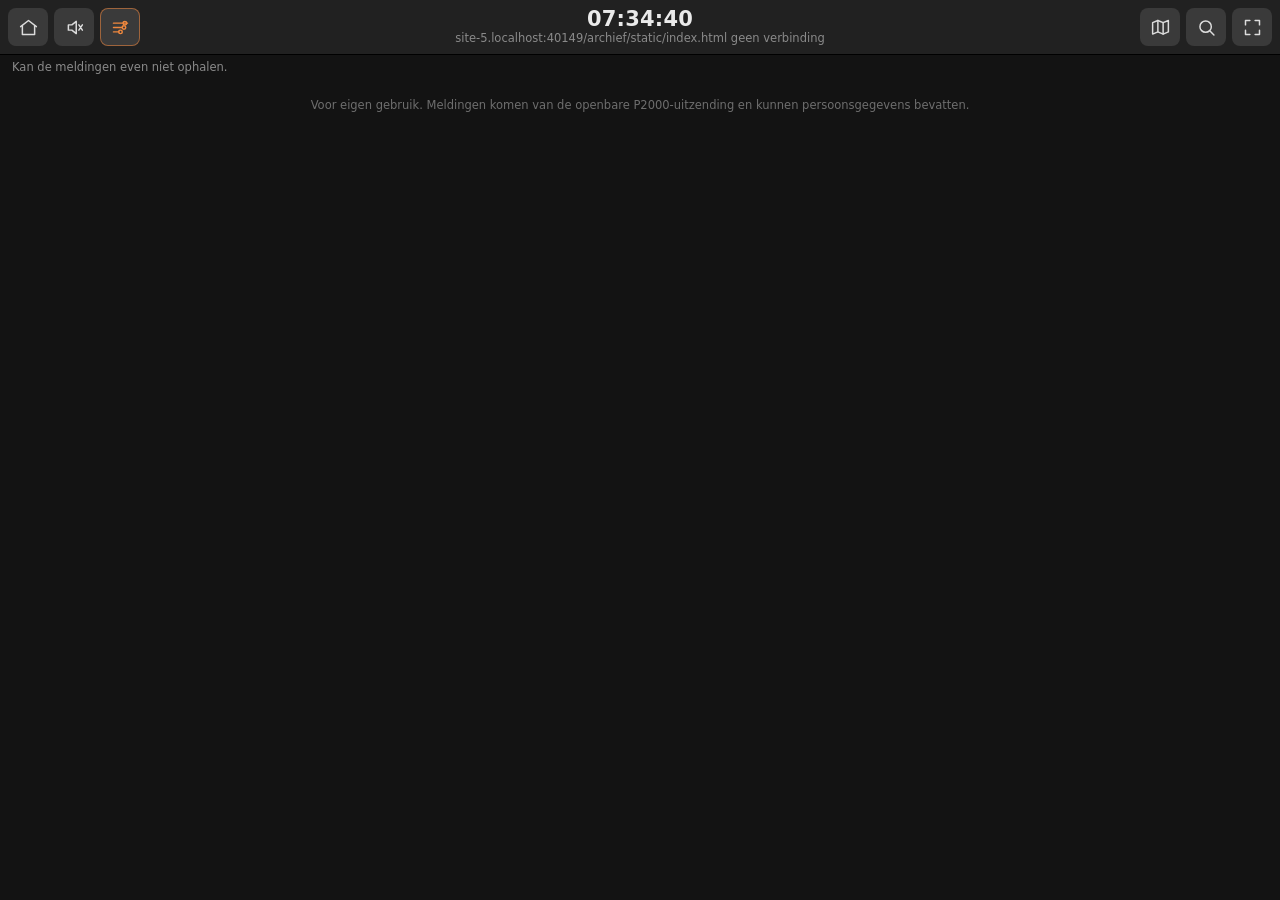
==== commit 1bf7c678: "Openbare ingang mijnp2000map.lab023.nl naast de afgeschermde pagina" ====
--- a/archief/static/index.html
+++ b/archief/static/index.html
@@ -26,7 +26,7 @@
 
     <div class="titelblok">
       <div class="klok" id="klok">--:--:--</div>
-      <div class="ondertitel">mijnp2000.lab023.nl <span class="live" id="live">live</span></div>
+      <div class="ondertitel"><span id="adres">mijnp2000.lab023.nl</span> <span class="live" id="live">live</span></div>
     </div>
 
     <div class="knoppen knoppen-rechts">
@@ -84,7 +84,7 @@
 
   <p class="leeg" id="leeg" hidden>Geen meldingen in deze selectie.</p>
 
-  <footer class="voettekst">Afgeschermd, voor eigen gebruik. Meldingen kunnen persoonsgegevens bevatten.</footer>
+  <footer class="voettekst">Voor eigen gebruik. Meldingen komen van de openbare P2000-uitzending en kunnen persoonsgegevens bevatten.</footer>
 
   <script src="melding.js"></script>
   <script src="script.js"></script>
